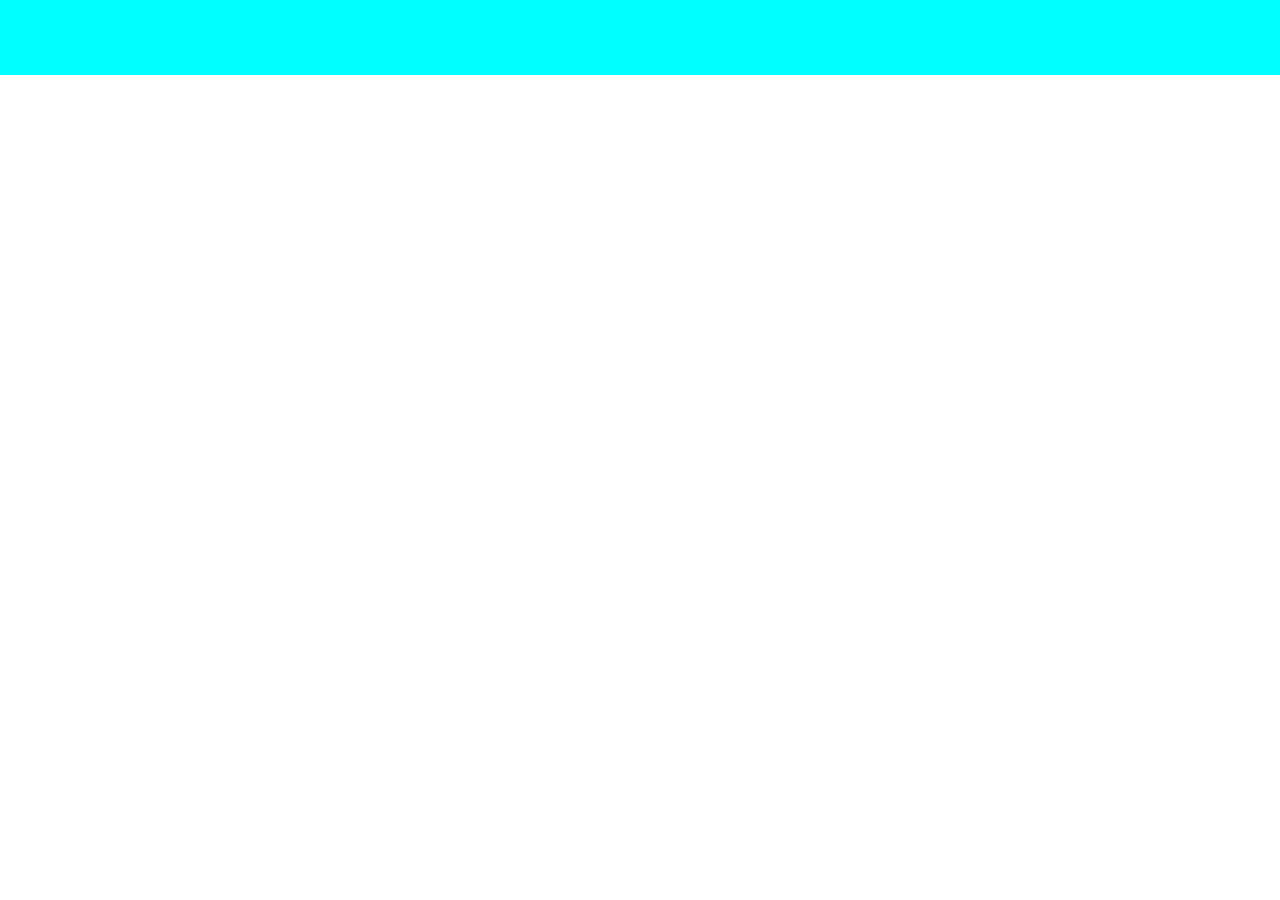
==== cell04/rush/index.html @ 5e055040 "Web Discovery Piscine" ====
<!DOCTYPE html>
<html lang="en">
<head>
	<meta charset="UTF-8">
	<title>Portfolio</title>
	<meta http-equiv="X-UA-Compatible" content="IE=edge">
	<meta name="viewport" content="width=device-width, initial-scale=1.0">
	<link rel="stylesheet" href="./css/style.css">
</head>
<body>
	<header>
		<nav></nav>
	</header>
</body>
</html>
---- cell04/rush/css/style.css ----
html, body {
	margin: 0;
	padding: 0;
}

nav {
	background-color: aqua;
	width: 100%;
	height: 75px;
}
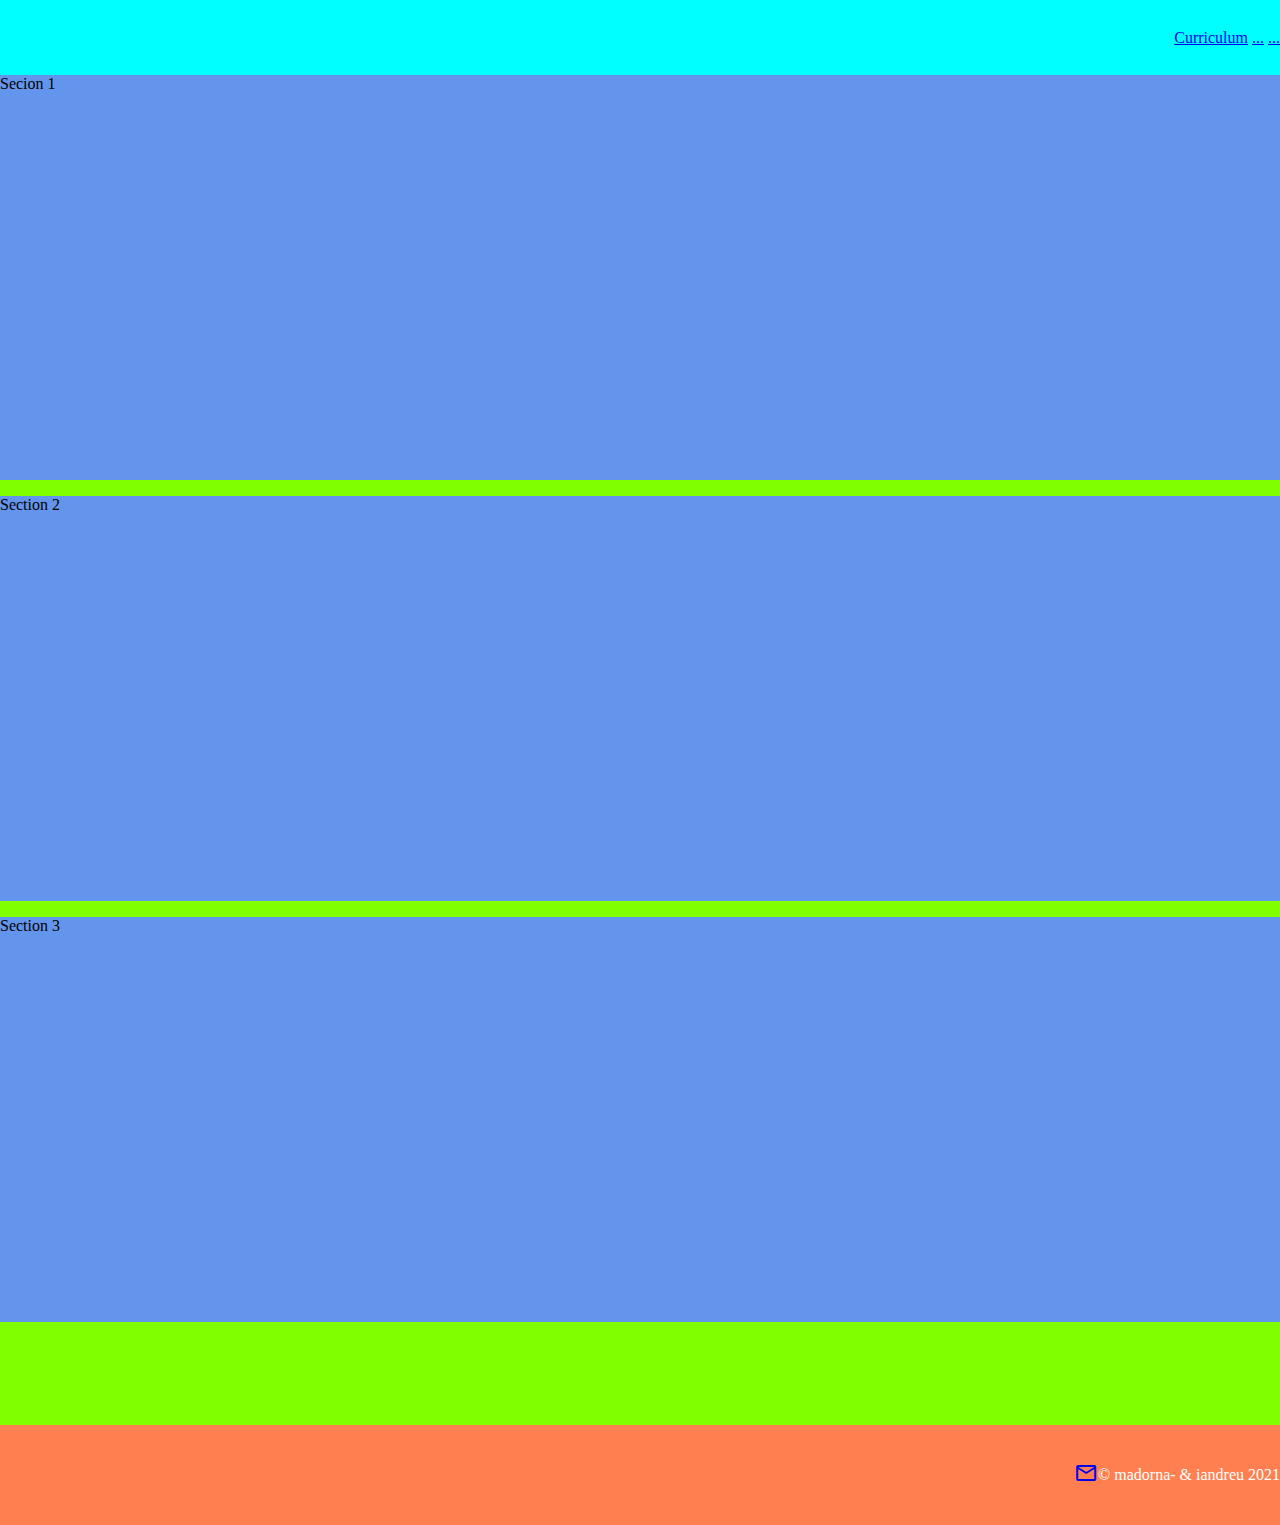
==== commit 3635be17: "Added Google Fonts" ====
--- a/cell04/rush/index.html
+++ b/cell04/rush/index.html
@@ -6,10 +6,34 @@
 	<meta http-equiv="X-UA-Compatible" content="IE=edge">
 	<meta name="viewport" content="width=device-width, initial-scale=1.0">
 	<link rel="stylesheet" href="./css/style.css">
+	<link href="https://fonts.googleapis.com/css?family=Material+Icons|Material+Icons+Outlined|Material+Icons+Two+Tone|Material+Icons+Round|Material+Icons+Sharp" rel="stylesheet">
 </head>
 <body>
 	<header>
-		<nav></nav>
+		<nav>
+			<ul>
+				<li><a href="#section__first">Curriculum</a></li>
+				<li><a href="#section__second">...</a></li>
+				<li><a href="#section__third">...</a></li>
+			</ul>
+		</nav>
 	</header>
+	<div class="content">
+		<section id="section__first">
+			<p>Secion 1</p>
+		</section>
+		<section id="section__second">
+			<p>Section 2</p>
+		</section>
+		<section id="section__third">
+			<p>Section 3</p>
+		</section>
+	</div>
+	<footer>
+		<a href="mailto:madorna-@student.42madrid.com;iandreu@student.42madrid.com" target="_blank">
+			<span class="material-icons-outlined">email</span>
+		</a>
+		<p>© madorna- & iandreu 2021</p>
+	</footer>
 </body>
 </html>--- a/cell04/rush/css/style.css
+++ b/cell04/rush/css/style.css
@@ -1,10 +1,46 @@
 html, body {
 	margin: 0;
 	padding: 0;
+	min-height: 100%;
+	height: 100%;
+	scroll-behavior: smooth;
 }
 
 nav {
-	background-color: aqua;
+	background: aqua;
 	width: 100%;
 	height: 75px;
+	display: flex;
+	justify-content: flex-end;
+	align-items: center;
+	position: fixed;
+	top: 0;
+}
+
+ul li {
+	display: inline;
+}
+
+.content {
+	min-width: 100%;
+	min-height: 100%;
+	height: 150%;
+	width: 100%;
+	background: chartreuse;
+	margin-top: 75px;
+}
+
+section {
+	height: 30%;
+	background: cornflowerblue;
+}
+
+footer {
+	width: 100%;
+	height: 100px;
+	background: coral;
+	display: flex;
+	justify-content: flex-end;
+	align-items: center;
+	color: #ffffff;
 }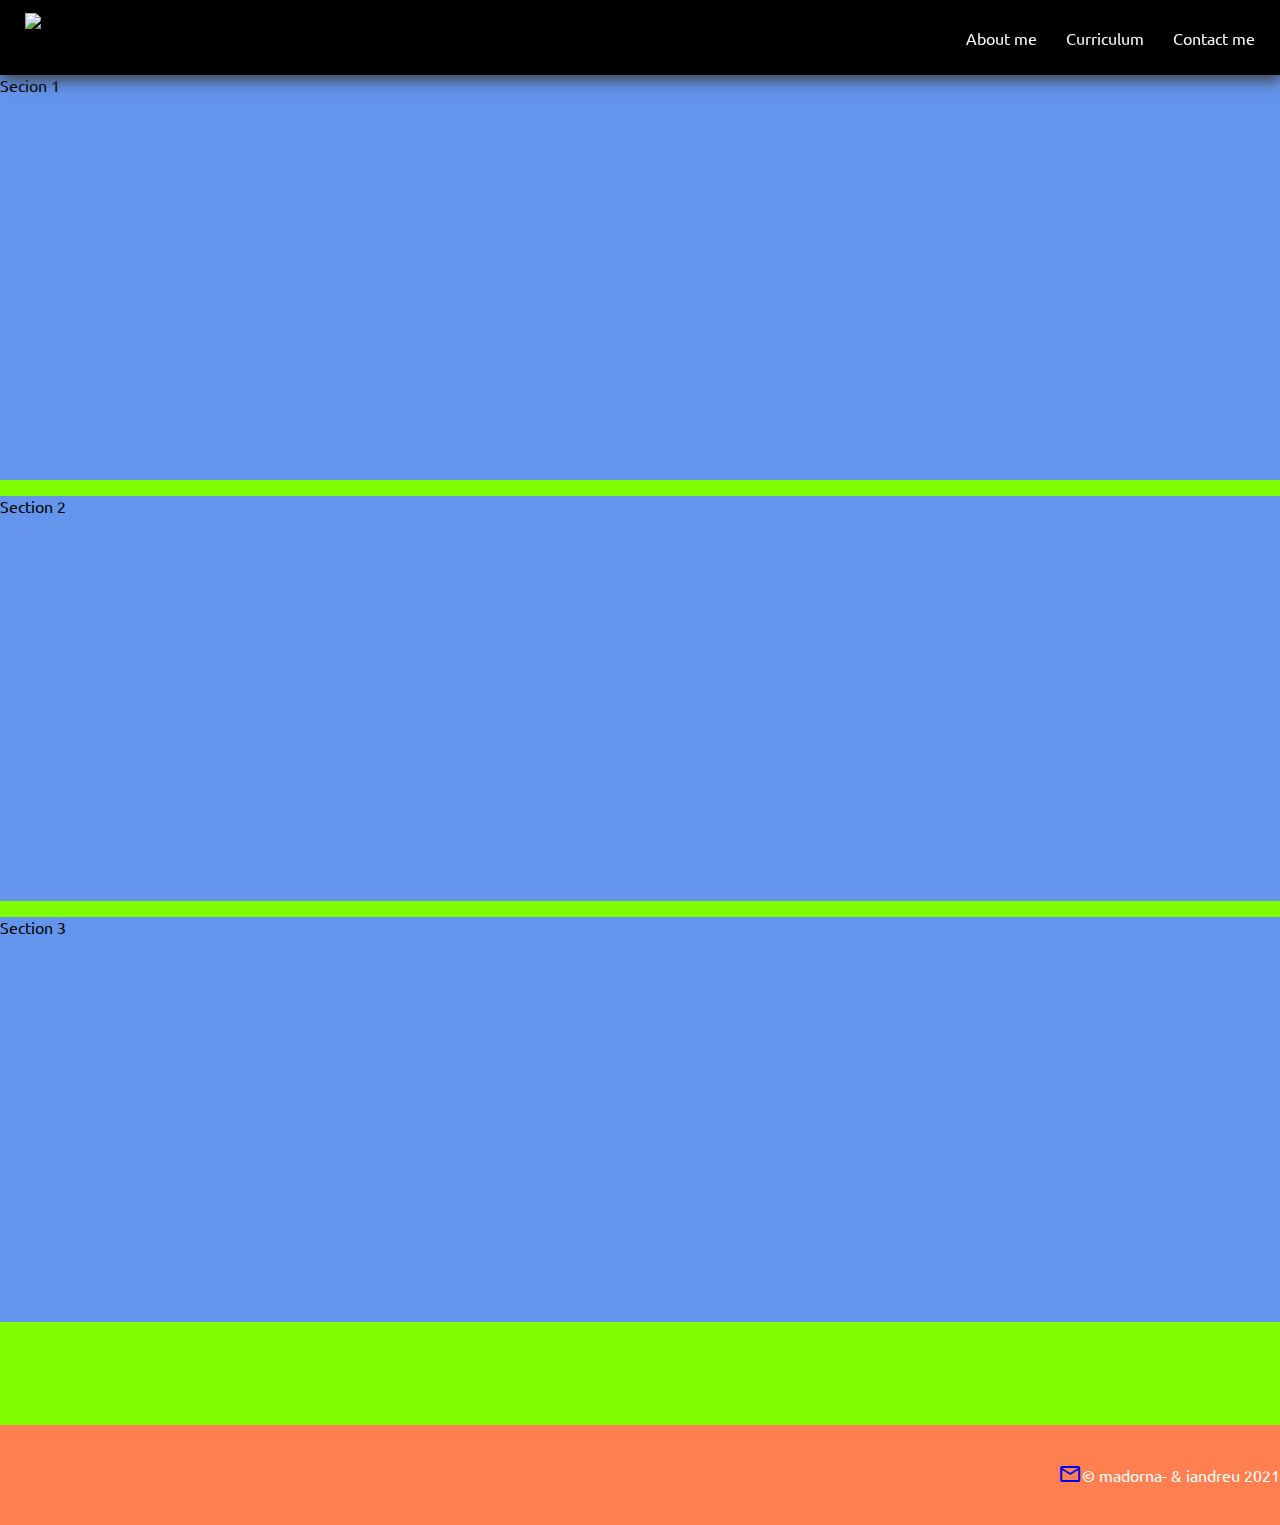
==== commit 80342beb: "Styling" ====
--- a/cell04/rush/index.html
+++ b/cell04/rush/index.html
@@ -5,16 +5,19 @@
 	<title>Portfolio</title>
 	<meta http-equiv="X-UA-Compatible" content="IE=edge">
 	<meta name="viewport" content="width=device-width, initial-scale=1.0">
+	<link rel="shortcut icon" href="https://adornapps.com/favicon.ico" type="image/x-icon">
 	<link rel="stylesheet" href="./css/style.css">
+	<script src="./js/index.js"></script>
 	<link href="https://fonts.googleapis.com/css?family=Material+Icons|Material+Icons+Outlined|Material+Icons+Two+Tone|Material+Icons+Round|Material+Icons+Sharp" rel="stylesheet">
 </head>
 <body>
 	<header>
 		<nav>
+			<img src="https://www.42madrid.com/wp-content/uploads/2019/10/logo_menu-1-300x69.png" alt="42 Logo">
 			<ul>
-				<li><a href="#section__first">Curriculum</a></li>
-				<li><a href="#section__second">...</a></li>
-				<li><a href="#section__third">...</a></li>
+				<li><a href="#section__first">About me</a></li>
+				<li><a href="#section__second">Curriculum</a></li>
+				<li><a href="#section__third">Contact me</a></li>
 			</ul>
 		</nav>
 	</header>
--- a/cell04/rush/css/style.css
+++ b/cell04/rush/css/style.css
@@ -1,3 +1,13 @@
+@import url('https://fonts.googleapis.com/css2?family=Ubuntu&display=swap');
+
+:root {
+	--shadow: #3d3d3d;
+}
+
+* {
+	font-family: 'Ubuntu';
+}
+
 html, body {
 	margin: 0;
 	padding: 0;
@@ -7,14 +17,30 @@
 }
 
 nav {
-	background: aqua;
+	background: #000;
 	width: 100%;
 	height: 75px;
 	display: flex;
-	justify-content: flex-end;
+	flex-flow: row;
+	justify-content: space-between;
 	align-items: center;
 	position: fixed;
 	top: 0;
+	box-shadow: var(--shadow) 1px 5px 15px;
+}
+
+nav ul li a {
+	margin-right: 25px;
+	text-decoration: none;
+}
+
+nav ul li a:hover {
+	height: 100%;
+	color: crimson;
+}
+
+nav ul li a {
+	color: #fafafa;
 }
 
 ul li {
@@ -43,4 +69,9 @@
 	justify-content: flex-end;
 	align-items: center;
 	color: #ffffff;
-}+}
+
+nav img {
+	margin-left: 25px;
+	height: 50px;
+}
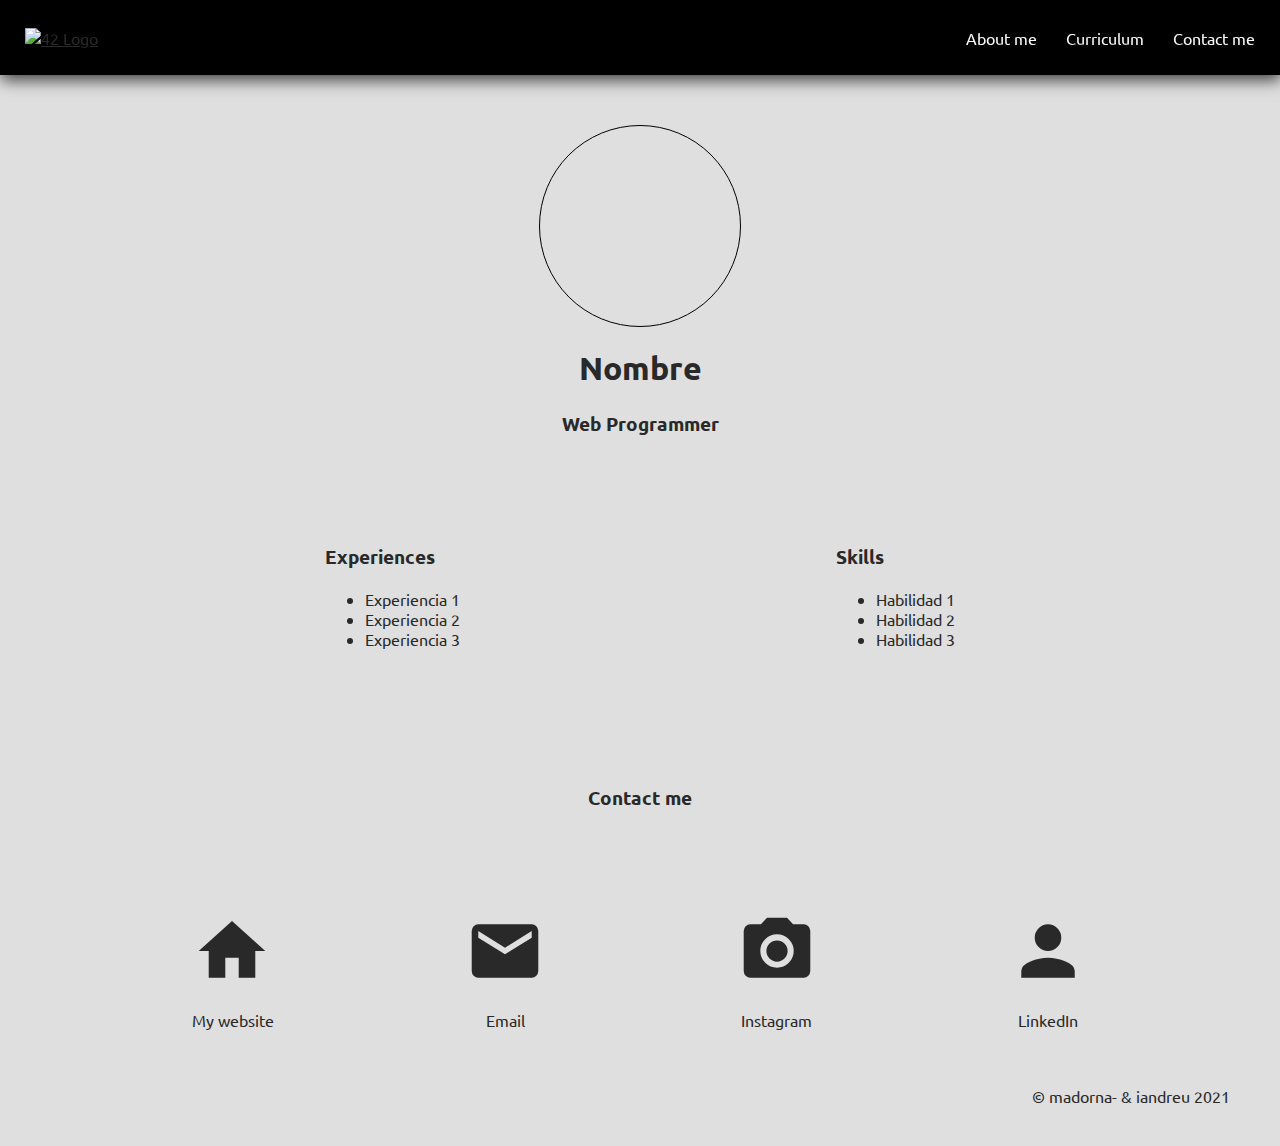
==== commit ca393c82: "Finished?" ====
--- a/cell04/rush/index.html
+++ b/cell04/rush/index.html
@@ -13,7 +13,9 @@
 <body>
 	<header>
 		<nav>
-			<img src="https://www.42madrid.com/wp-content/uploads/2019/10/logo_menu-1-300x69.png" alt="42 Logo">
+			<a href="./index.html">
+				<img src="https://www.42madrid.com/wp-content/uploads/2019/10/logo_menu-1-300x69.png" alt="42 Logo">
+			</a>
 			<ul>
 				<li><a href="#section__first">About me</a></li>
 				<li><a href="#section__second">Curriculum</a></li>
@@ -23,19 +25,63 @@
 	</header>
 	<div class="content">
 		<section id="section__first">
-			<p>Secion 1</p>
+			<div class="photo"></div>
+			<h1>Nombre</h1>
+			<h3>Web Programmer</h3>
 		</section>
 		<section id="section__second">
-			<p>Section 2</p>
+			<div>
+				<h3>Experiences</h3>
+				<ul>
+					<li>Experiencia 1</li>
+					<li>Experiencia 2</li>
+					<li>Experiencia 3</li>
+				</ul>
+			</div>
+			<div>
+				<h3>Skills</h3>
+				<ul>
+					<li>Habilidad 1</li>
+					<li>Habilidad 2</li>
+					<li>Habilidad 3</li>
+				</ul>
+			</div>
 		</section>
+		<h3>Contact me</h3>
 		<section id="section__third">
-			<p>Section 3</p>
+			<a href="https://adornapps.com/" target="_blank">
+				<div>
+					<span class="material-icons">
+						home
+					</span>
+					<p>My website</p>
+				</div>
+			</a>
+			<a href="mailto:madorna-@student.42madrid.com;iandreu@student.42madrid.com" target="_blank">
+				<div>
+					<span class="material-icons">email</span>
+					<p>Email</p>
+				</div>
+			</a>
+			<a href="https://instagram.com/" target="_blank">
+				<div>
+					<span class="material-icons">
+						photo_camera
+					</span>
+					<p>Instagram</p>
+				</div>
+			</a>
+			<a href="https://linkedin.com/" target="_blank">
+				<div>
+					<span class="material-icons">
+						person
+					</span>
+					<p>LinkedIn</p>
+				</div>
+			</a>
 		</section>
 	</div>
 	<footer>
-		<a href="mailto:madorna-@student.42madrid.com;iandreu@student.42madrid.com" target="_blank">
-			<span class="material-icons-outlined">email</span>
-		</a>
 		<p>© madorna- & iandreu 2021</p>
 	</footer>
 </body>
--- a/cell04/rush/css/style.css
+++ b/cell04/rush/css/style.css
@@ -1,14 +1,34 @@
 @import url('https://fonts.googleapis.com/css2?family=Ubuntu&display=swap');
 
 :root {
+	--muted-text: #838383;
+	--general-text: #292929;
+	--dark-text: #f0efef;
+	--general-background: #dfdfdf;
 	--shadow: #3d3d3d;
+	--input-background: #ffffff;
+	--navbar-background: #000000;
+}
+
+@media (prefers-color-scheme: dark) {
+	:root {
+		--muted-text: #838383;
+		--general-text: #f0efef;
+		--general-background: #323232;
+		--shadow: #181818;
+		--input-background: #0e0e0e;
+		--navbar-background: #000000;
+	}
 }
 
 * {
 	font-family: 'Ubuntu';
+	color: var(--general-text);
 }
 
-html, body {
+html,
+body {
+	background: var(--general-background);
 	margin: 0;
 	padding: 0;
 	min-height: 100%;
@@ -17,7 +37,7 @@
 }
 
 nav {
-	background: #000;
+	background: var(--navbar-background);
 	width: 100%;
 	height: 75px;
 	display: flex;
@@ -43,35 +63,95 @@
 	color: #fafafa;
 }
 
-ul li {
+nav ul li {
 	display: inline;
 }
 
 .content {
 	min-width: 100%;
 	min-height: 100%;
-	height: 150%;
 	width: 100%;
-	background: chartreuse;
 	margin-top: 75px;
-}
-
-section {
-	height: 30%;
-	background: cornflowerblue;
 }
 
 footer {
 	width: 100%;
 	height: 100px;
-	background: coral;
 	display: flex;
 	justify-content: flex-end;
 	align-items: center;
 	color: #ffffff;
 }
 
-nav img {
+footer p {
+	margin-right: 50px;
+}
+
+nav a img {
 	margin-left: 25px;
 	height: 50px;
+	cursor: pointer;
 }
+
+#section__first {
+	padding: 50px 0;
+}
+
+#section__first div.photo {
+	width: 200px;
+	height: 200px;
+	border-radius: 50%;
+	background-position: center;
+	background-image: url('https://static3.lasprovincias.es/www/multimedia/202112/12/media/cortadas/gatos-kb2-U160232243326NVC-1248x770@Las%20Provincias.jpg');
+	background-size: cover;
+	margin: 0px auto;
+	border: 1px solid black;
+}
+
+#section__first h1,
+#section__first h3 {
+	text-align: center;
+}
+
+#section__second {
+	display: flex;
+	flex-direction: row;
+	flex-flow: row;
+	flex-wrap: nowrap;
+	justify-content: space-evenly;
+}
+
+#section__second div {
+	padding: 20px 50px;
+}
+
+.material-icons {
+	font-size: 5em !important;
+}
+
+#section__third {
+	display: flex;
+	flex-direction: row;
+	justify-content: space-evenly;
+}
+
+#section__third a {
+	text-decoration: none;
+}
+
+#section__third a div p {
+	text-align: center;
+}
+
+#section__third a:hover div p {
+	color: crimson;
+}
+
+#section__third a:hover div span {
+	color: lightseagreen;
+}
+
+section + h3 {
+	margin: 100px;
+	text-align: center;
+}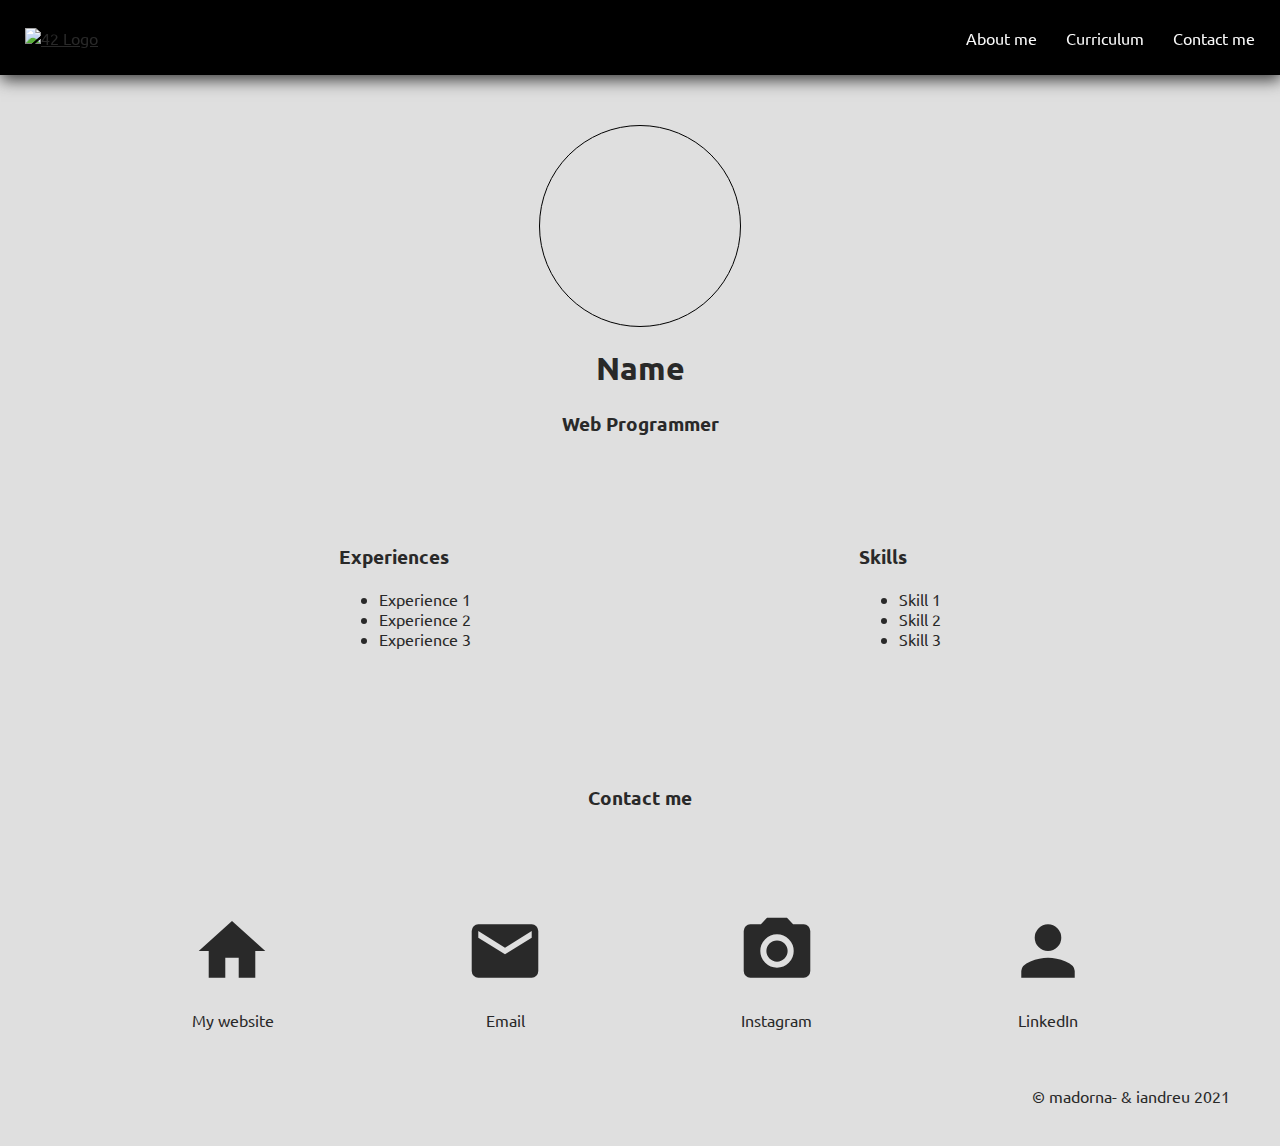
==== commit 585d8c35: "Translated" ====
--- a/cell04/rush/index.html
+++ b/cell04/rush/index.html
@@ -26,24 +26,24 @@
 	<div class="content">
 		<section id="section__first">
 			<div class="photo"></div>
-			<h1>Nombre</h1>
+			<h1>Name</h1>
 			<h3>Web Programmer</h3>
 		</section>
 		<section id="section__second">
 			<div>
 				<h3>Experiences</h3>
 				<ul>
-					<li>Experiencia 1</li>
-					<li>Experiencia 2</li>
-					<li>Experiencia 3</li>
+					<li>Experience 1</li>
+					<li>Experience 2</li>
+					<li>Experience 3</li>
 				</ul>
 			</div>
 			<div>
 				<h3>Skills</h3>
 				<ul>
-					<li>Habilidad 1</li>
-					<li>Habilidad 2</li>
-					<li>Habilidad 3</li>
+					<li>Skill 1</li>
+					<li>Skill 2</li>
+					<li>Skill 3</li>
 				</ul>
 			</div>
 		</section>
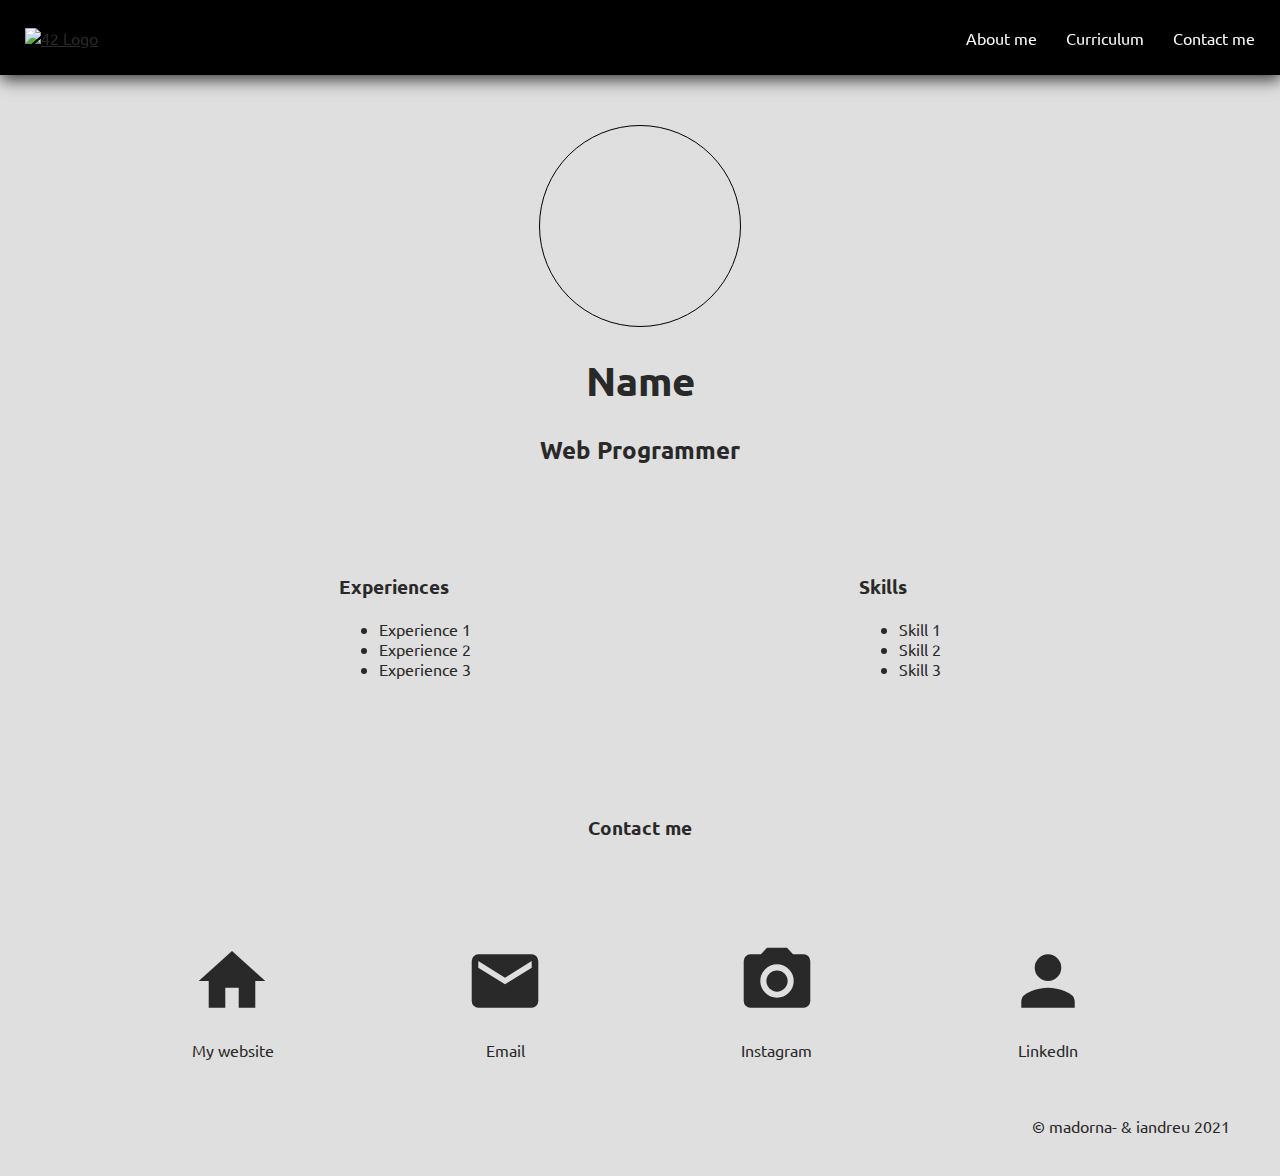
==== commit 0dc5f2db: "h3 to h2" ====
--- a/cell04/rush/index.html
+++ b/cell04/rush/index.html
@@ -27,7 +27,7 @@
 		<section id="section__first">
 			<div class="photo"></div>
 			<h1>Name</h1>
-			<h3>Web Programmer</h3>
+			<h2>Web Programmer</h2>
 		</section>
 		<section id="section__second">
 			<div>
--- a/cell04/rush/css/style.css
+++ b/cell04/rush/css/style.css
@@ -34,6 +34,10 @@
 	min-height: 100%;
 	height: 100%;
 	scroll-behavior: smooth;
+}
+
+h1 {
+	font-size: 2.5em;
 }
 
 nav {
@@ -109,7 +113,7 @@
 }
 
 #section__first h1,
-#section__first h3 {
+#section__first h2 {
 	text-align: center;
 }
 
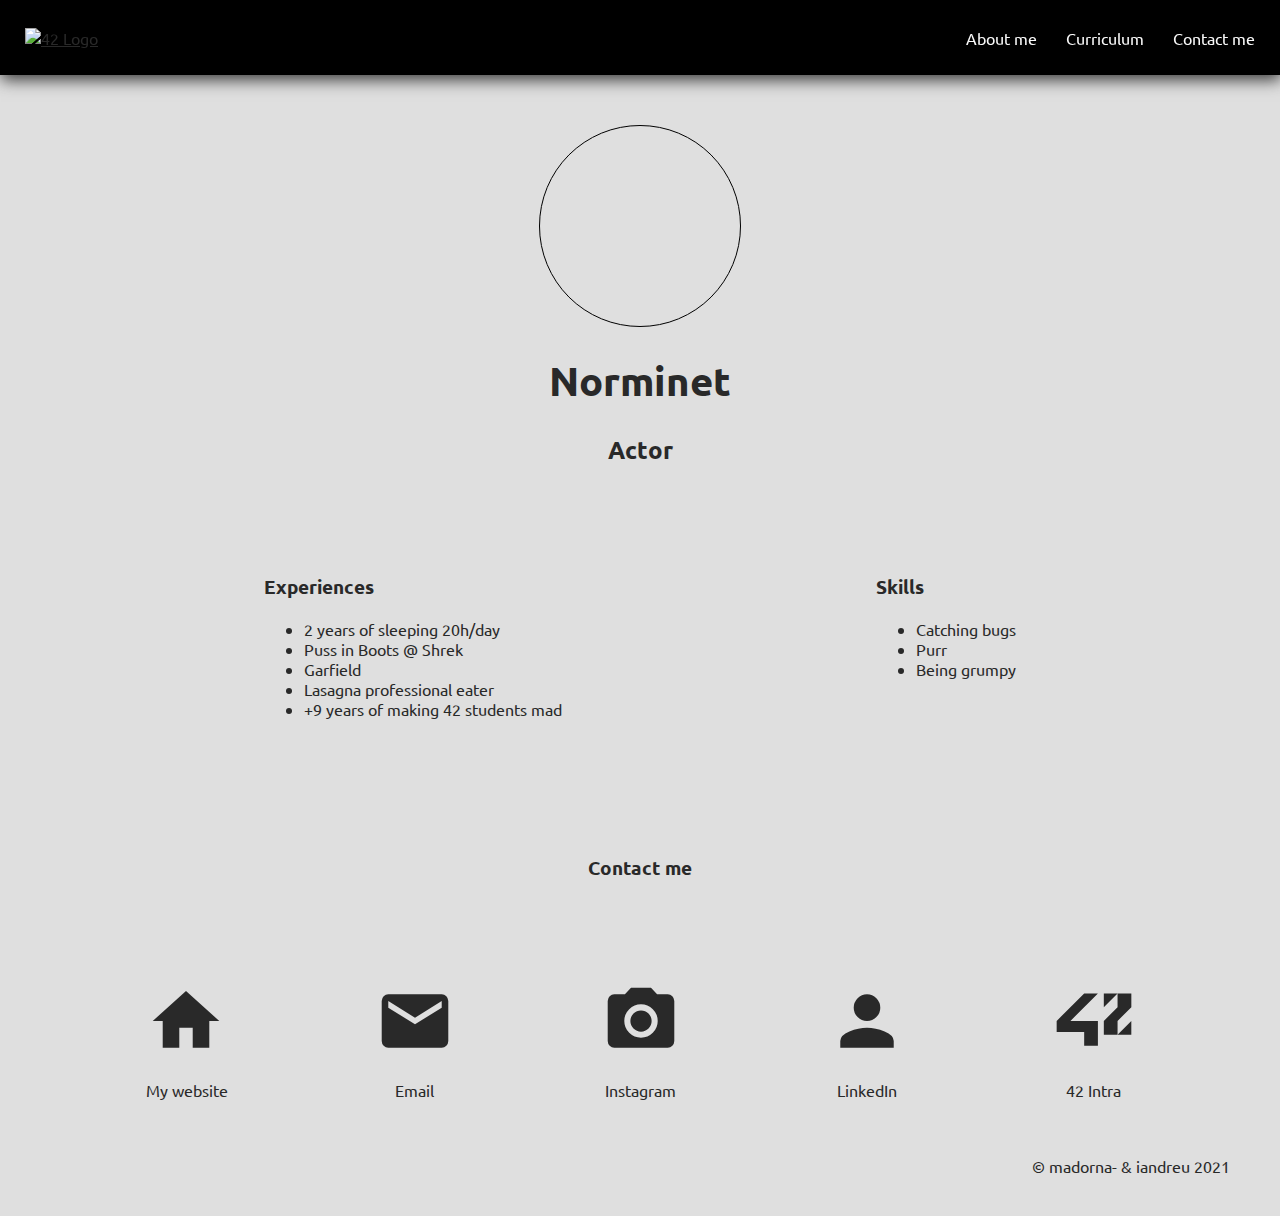
==== commit a3ddc1c7: "Added 42 logo" ====
--- a/cell04/rush/index.html
+++ b/cell04/rush/index.html
@@ -26,24 +26,25 @@
 	<div class="content">
 		<section id="section__first">
 			<div class="photo"></div>
-			<h1>Name</h1>
-			<h2>Web Programmer</h2>
+			<h1>Norminet</h1>
+			<h2>Actor</h2>
 		</section>
 		<section id="section__second">
 			<div>
 				<h3>Experiences</h3>
 				<ul>
-					<li>Experience 1</li>
-					<li>Experience 2</li>
-					<li>Experience 3</li>
-				</ul>
+					<li>2 years of sleeping 20h/day</li>
+					<li>Puss in Boots @ Shrek</li>
+					<li>Garfield</li>
+					<li>Lasagna professional eater</li>
+					<li>+9 years of making 42 students mad</li>
 			</div>
 			<div>
 				<h3>Skills</h3>
 				<ul>
-					<li>Skill 1</li>
-					<li>Skill 2</li>
-					<li>Skill 3</li>
+					<li>Catching bugs</li>
+					<li>Purr</li>
+					<li>Being grumpy</li>
 				</ul>
 			</div>
 		</section>
@@ -79,6 +80,17 @@
 					<p>LinkedIn</p>
 				</div>
 			</a>
+			<a href="https://profile.intra.42.fr/users/norminet" target="_blank">
+				<div>
+					<svg xmlns:rdf="http://www.w3.org/1999/02/22-rdf-syntax-ns#" xmlns:svg="http://www.w3.org/2000/svg" xmlns:sodipodi="http://sodipodi.sourceforge.net/DTD/sodipodi-0.dtd" xmlns:dc="http://purl.org/dc/elements/1.1/" xmlns:cc="http://creativecommons.org/ns#" xmlns:inkscape="http://www.inkscape.org/namespaces/inkscape" xmlns="http://www.w3.org/2000/svg" xmlns:xlink="http://www.w3.org/1999/xlink" version="1.1" id="Calque_1" sodipodi:docname="42_logo.svg" inkscape:version="0.48.2 r9819" x="0px" y="0px" viewBox="0 -200 960 960" enable-background="new 0 -200 960 960" xml:space="preserve">
+						<polygon id="polygon5" points="32,412.6 362.1,412.6 362.1,578 526.8,578 526.8,279.1 197.3,279.1 526.8,-51.1 362.1,-51.1   32,279.1 "/>
+						<polygon id="polygon7" points="597.9,114.2 762.7,-51.1 597.9,-51.1 "/>
+						<polygon id="polygon9" points="762.7,114.2 597.9,279.1 597.9,443.9 762.7,443.9 762.7,279.1 928,114.2 928,-51.1 762.7,-51.1 "/>
+						<polygon id="polygon11" points="928,279.1 762.7,443.9 928,443.9 "/>
+					</svg>
+					<p>42 Intra</p>
+				</div>
+			</a>
 		</section>
 	</div>
 	<footer>
--- a/cell04/rush/css/style.css
+++ b/cell04/rush/css/style.css
@@ -24,6 +24,11 @@
 * {
 	font-family: 'Ubuntu';
 	color: var(--general-text);
+}
+
+svg {
+	fill: var(--general-text);
+	height: 5em !important;
 }
 
 html,
@@ -106,7 +111,7 @@
 	height: 200px;
 	border-radius: 50%;
 	background-position: center;
-	background-image: url('https://static3.lasprovincias.es/www/multimedia/202112/12/media/cortadas/gatos-kb2-U160232243326NVC-1248x770@Las%20Provincias.jpg');
+	background-image: url('https://cdn.intra.42.fr/users/medium_norminet.jpeg');
 	background-size: cover;
 	margin: 0px auto;
 	border: 1px solid black;
@@ -148,13 +153,18 @@
 }
 
 #section__third a:hover div p {
-	color: crimson;
+	color: lightseagreen;
 }
 
 #section__third a:hover div span {
 	color: lightseagreen;
 }
 
+#section__third a:hover div svg {
+	fill: lightseagreen;
+}
+
+
 section + h3 {
 	margin: 100px;
 	text-align: center;
